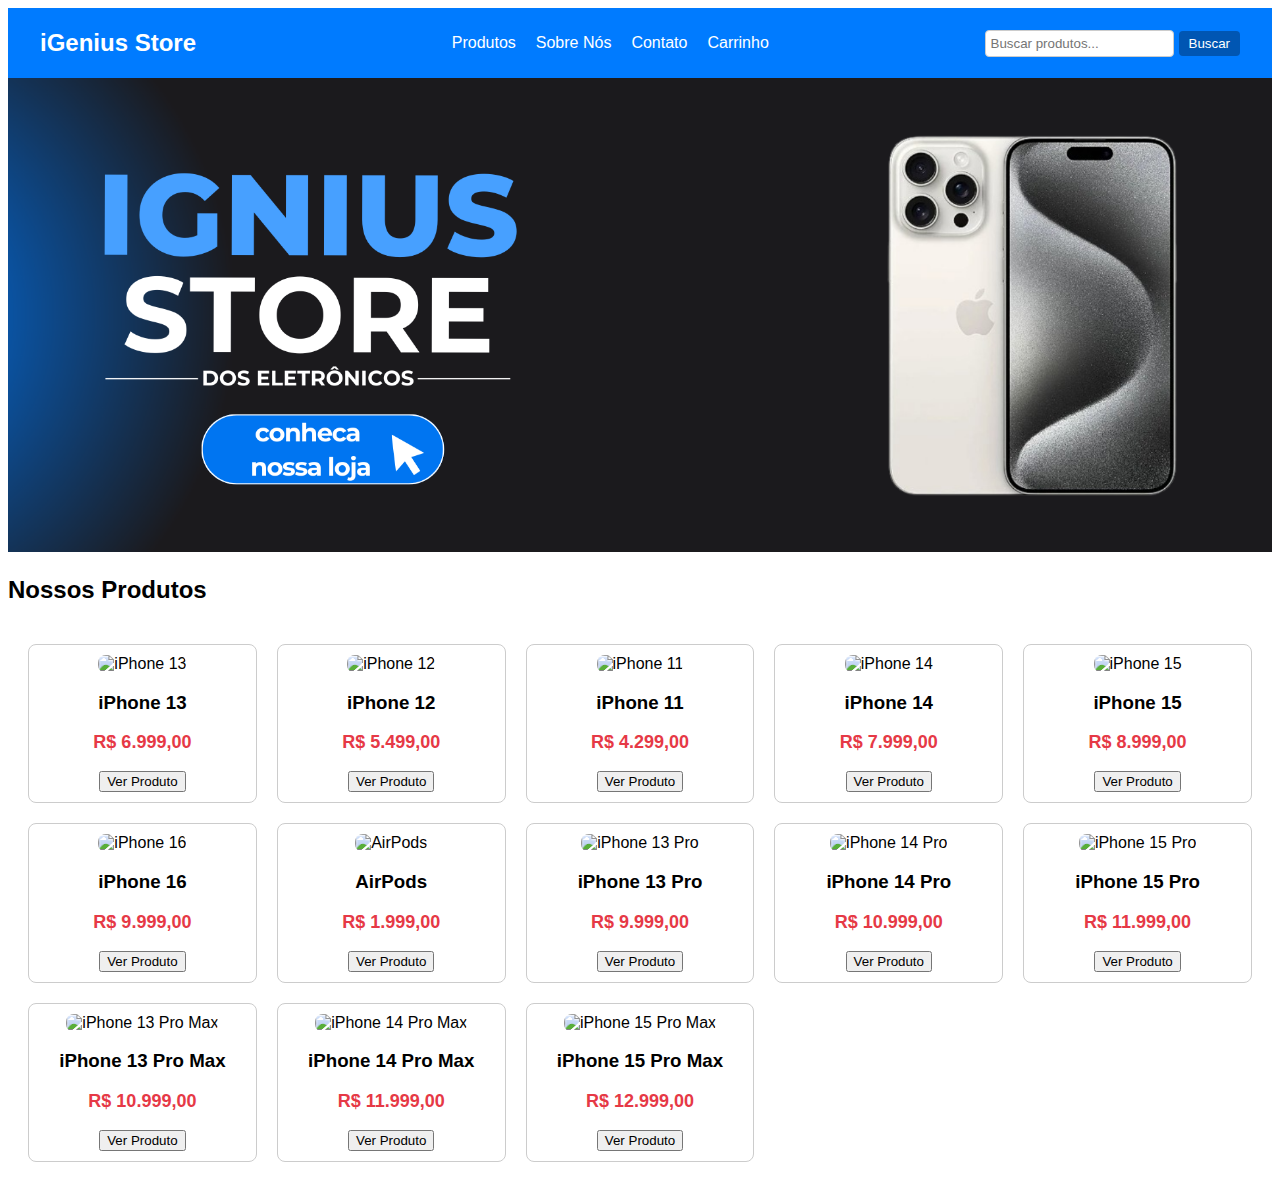
==== index.html @ 45693277 "Add files via upload" ====
<!DOCTYPE html>
<html lang="pt-br">
<head>
    <meta charset="UTF-8">
    <meta name="viewport" content="width=device-width, initial-scale=1.0, maximum-scale=1.0, user-scalable=no">
    <meta http-equiv="X-UA-Compatible" content="IE=edge">
    <title>Loja de iPhones</title>
    <link rel="stylesheet" href="styles.css">
</head>
<body>

    <!-- Cabeçalho -->
    <header>
        <div class="container">
            <div class="logo">
                <a href="#">iGenius Store</a>
            </div>
            <nav>
                <ul>
                    <li><a href="#products">Produtos</a></li>
                    <li><a href="#about">Sobre Nós</a></li>
                    <li><a href="#contact">Contato</a></li>
                    <li><a href="carrinho.html" class="cart-button">Carrinho</a></li>
                </ul>
            </nav>
            <div class="search-bar">
                <input type="text" id="search-input" placeholder="Buscar produtos...">
                <button type="button" onclick="searchProducts()">Buscar</button>
            </div>
        </div>
    </header>

    <!-- Banner -->
    <div class="hero">
        <a href="#products">
            <img src="img/bannercanva.png" alt="Banner da Loja" class="banner-image">
        </a>
    </div>
   
    <h2>Nossos Produtos</h2>
    <div class="product-grid">
        <div class="product-card">
            <img src="https://a-static.mlcdn.com.br/280x210/apple-iphone-13-128gb-estelar-tela-61-12mp/magazineluiza/234661900/d9bb81423a4ca9e0208bb75ee64fdf29.jpg" alt="iPhone 13">
            <h3>iPhone 13</h3>
            <p class="price">R$ 6.999,00</p>
            <button class="view-product" data-product="iphone13">Ver Produto</button>
        </div>
        <div class="product-card">
            <img src="https://a-static.mlcdn.com.br/280x210/iphone-12-apple-64gb-preto-tela-61-12mp-ios/magazineluiza/231147300/de49308207e6e71bf284ae465791ec93.jpg" alt="iPhone 12">
            <h3>iPhone 12</h3>
            <p class="price">R$ 5.499,00</p>
            <button class="view-product" data-product="iphone12">Ver Produto</button>
        </div>
        <div class="product-card">
            <img src="https://a-static.mlcdn.com.br/800x560/iphone-11-apple-64gb-preto-61-12mp-ios/magazineluiza/155610500/2815c001fcdff11766fcb266dca62daf.jpg" alt="iPhone 11">
            <h3>iPhone 11</h3>
            <p class="price">R$ 4.299,00</p>
            <button class="view-product" data-product="iphone11">Ver Produto</button>
        </div>
        <div class="product-card">
            <img src="https://a-static.mlcdn.com.br/280x210/apple-iphone-14-128gb-estelar-61-12mp-ios-5g/magazineluiza/237184100/b208242666e673bb1cfff75f61667947.jpg" alt="iPhone 14">
            <h3>iPhone 14</h3>
            <p class="price">R$ 7.999,00</p>
            <button class="view-product" data-product="iphone14">Ver Produto</button>
        </div>
        <div class="product-card">
            <img src="https://a-static.mlcdn.com.br/280x210/apple-iphone-15-128gb-azul-61-48mp-ios-5g/magazineluiza/238034800/7121a51025900cde71e9fde55c0c63d0.jpg" alt="iPhone 15">
            <h3>iPhone 15</h3>
            <p class="price">R$ 8.999,00</p>
            <button class="view-product" data-product="iphone15">Ver Produto</button>
        </div>
        <div class="product-card">
            <img src="https://a-static.mlcdn.com.br/280x210/apple-iphone-16-128gb-preto-61-48mp-ios-5g/magazineluiza/238720700/440df904b6fbc142c001be265bc859d6.jpg" alt="iPhone 16">
            <h3>iPhone 16</h3>
            <p class="price">R$ 9.999,00</p>
            <button class="view-product" data-product="iphone16">Ver Produto</button>
        </div>
        <div class="product-card">
            <img src="https://a-static.mlcdn.com.br/280x210/fone-compativel-iphone-airpods-pro-3a-geracao-linha-premium-agold/mimportados/09d81db4662c11ef87a24201ac18501b/bcae878747920a016d6d50fcf17aa543.jpeg" alt="AirPods">
            <h3>AirPods</h3>
            <p class="price">R$ 1.999,00</p>
            <button class="view-product" data-product="airpods">Ver Produto</button>
        </div>
        <div class="product-card">
            <img src="https://a-static.mlcdn.com.br/280x210/usado-iphone-13-pro-azul-128gb-excelente-trocafy-apple/trocafy/1414/1a028bd9de2ad90df44447508c25c2e1.jpeg" alt="iPhone 13 Pro">
            <h3>iPhone 13 Pro</h3>
            <p class="price">R$ 9.999,00</p>
            <button class="view-product" data-product="iphone13pro">Ver Produto</button>
        </div>
        <div class="product-card">
            <img src="https://a-static.mlcdn.com.br/280x210/usado-iphone-14-pro-roxo-256gb-excelente-trocafy-apple/trocafy/2616/538662b0959c381e94154081dd3f94db.jpeg" alt="iPhone 14 Pro">
            <h3>iPhone 14 Pro</h3>
            <p class="price">R$ 10.999,00</p>
            <button class="view-product" data-product="iphone14pro">Ver Produto</button>
        </div>
        <div class="product-card">
            <img src="https://a-static.mlcdn.com.br/280x210/apple-iphone-15-pro-128gb-titanio-azul-61-48mp-ios-5g/magazineluiza/237919500/4b5ba40d2fd65f25babc01e98c7dd687.jpg" alt="iPhone 15 Pro">
            <h3>iPhone 15 Pro</h3>
            <p class="price">R$ 11.999,00</p>
            <button class="view-product" data-product="iphone15pro">Ver Produto</button>
        </div>
        <div class="product-card">
            <img src="https://a-static.mlcdn.com.br/280x210/usado-iphone-13-pro-max-grafite-128gb-excelente-trocafy-apple/trocafy/1347/34e0cc7c9ad84cd8ec814fd6815f9f73.jpeg" alt="iPhone 13 Pro Max">
            <h3>iPhone 13 Pro Max</h3>
            <p class="price">R$ 10.999,00</p>
            <button class="view-product" data-product="iphone13promax">Ver Produto</button>
        </div>
        <div class="product-card">
            <img src="https://a-static.mlcdn.com.br/280x210/usado-iphone-14-pro-max-roxo-128gb-excelente-trocafy-apple/trocafy/2771/062053432e58adb384fc164a5f49a7cc.jpeg" alt="iPhone 14 Pro Max">
            <h3>iPhone 14 Pro Max</h3>
            <p class="price">R$ 11.999,00</p>
            <button class="view-product" data-product="iphone14promax">Ver Produto</button>
        </div>
        <div class="product-card">
            <img src="https://a-static.mlcdn.com.br/280x210/apple-iphone-15-pro-max-512gb-titanio-branco-67-48mp-ios-5g/magazineluiza/237926200/f7b66a8e467890d50ba22091b225c73a.jpg" alt="iPhone 15 Pro Max">
            <h3>iPhone 15 Pro Max</h3>
            <p class="price">R$ 12.999,00</p>
            <button class="view-product" data-product="iphone15promax">Ver Produto</button>
        </div>
    </div>

    <script src="java.js"></script>

</body>
</html>
---- styles.css ----
/* styles.css */
body {
    font-family: Arial, sans-serif;
}

header {
    background-color: #007bff; /* Changed to blue */
    padding: 10px 0;
}

.container {
    display: flex;
    justify-content: space-between;
    align-items: center;
    max-width: 1200px;
    margin: 0 auto;
    padding: 0 20px;
}

.logo a {
    font-size: 24px;
    font-weight: bold;
    color: white; /* Changed text color to white for better contrast */
    text-decoration: none;
}

nav ul {
    list-style: none;
    display: flex;
    gap: 20px;
}

nav ul li a {
    text-decoration: none;
    color: white; /* Changed text color to white for better contrast */
}

.search-bar {
    display: flex;
    align-items: center;
}

.search-bar input {
    padding: 5px;
    border: 1px solid #ccc;
    border-radius: 4px;
}

.search-bar button {
    padding: 5px 10px;
    margin-left: 5px;
    background-color: #0056b3; /* Darker blue for button */
    color: white;
    border: none;
    border-radius: 4px;
    cursor: pointer;
}

.search-bar button:hover {
    background-color: #004494; /* Darker blue on hover */
}

.hero {
    text-align: center; /* Center the banner */
}

.banner-image {
    width: 100%; /* Ensure the banner takes full width */
    height: auto; /* Maintain aspect ratio */
}

.product-grid {
    display: grid;
    grid-template-columns: repeat(auto-fill, minmax(200px, 1fr));
    gap: 20px;
    padding: 20px;
}

.product-card {
    border: 1px solid #ccc;
    border-radius: 8px;
    padding: 10px;
    text-align: center;
}

.product-card img {
    max-width: 100%;
    border-radius: 8px;
}

.price {
    font-size: 18px;
    font-weight: bold;
    color: #e63946;
}
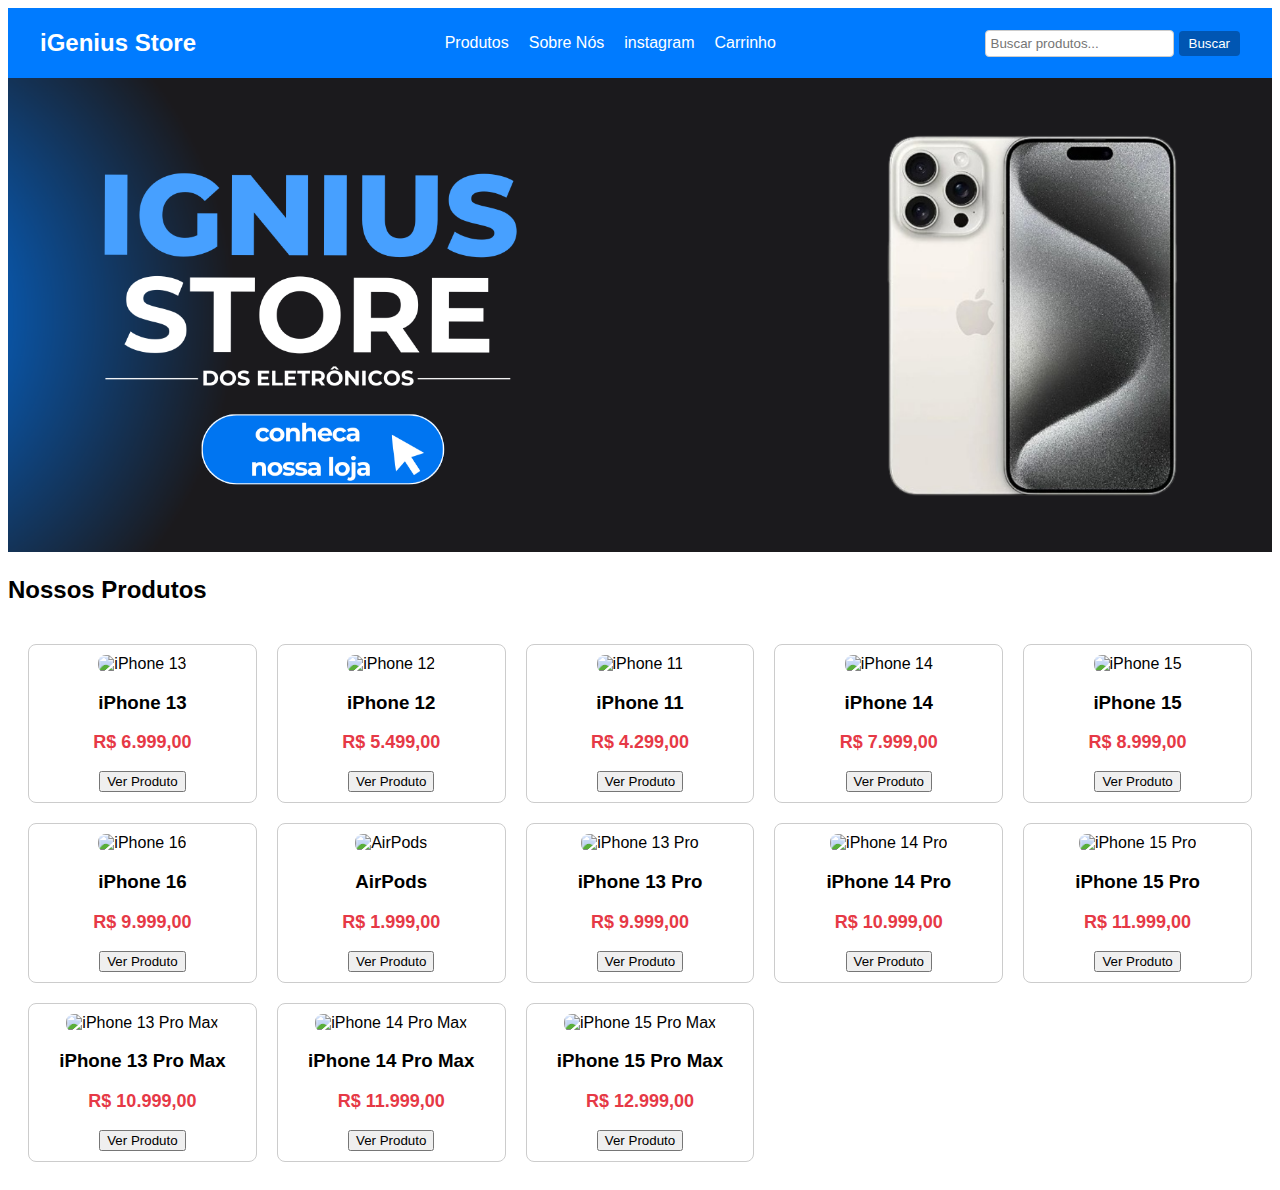
==== commit f148bc19: "Add files via upload" ====
--- a/index.html
+++ b/index.html
@@ -19,7 +19,7 @@
                 <ul>
                     <li><a href="#products">Produtos</a></li>
                     <li><a href="#about">Sobre Nós</a></li>
-                    <li><a href="#contact">Contato</a></li>
+                    <li><a href="https://www.instagram.com/store_igenius/">instagram</a></li>
                     <li><a href="carrinho.html" class="cart-button">Carrinho</a></li>
                 </ul>
             </nav>
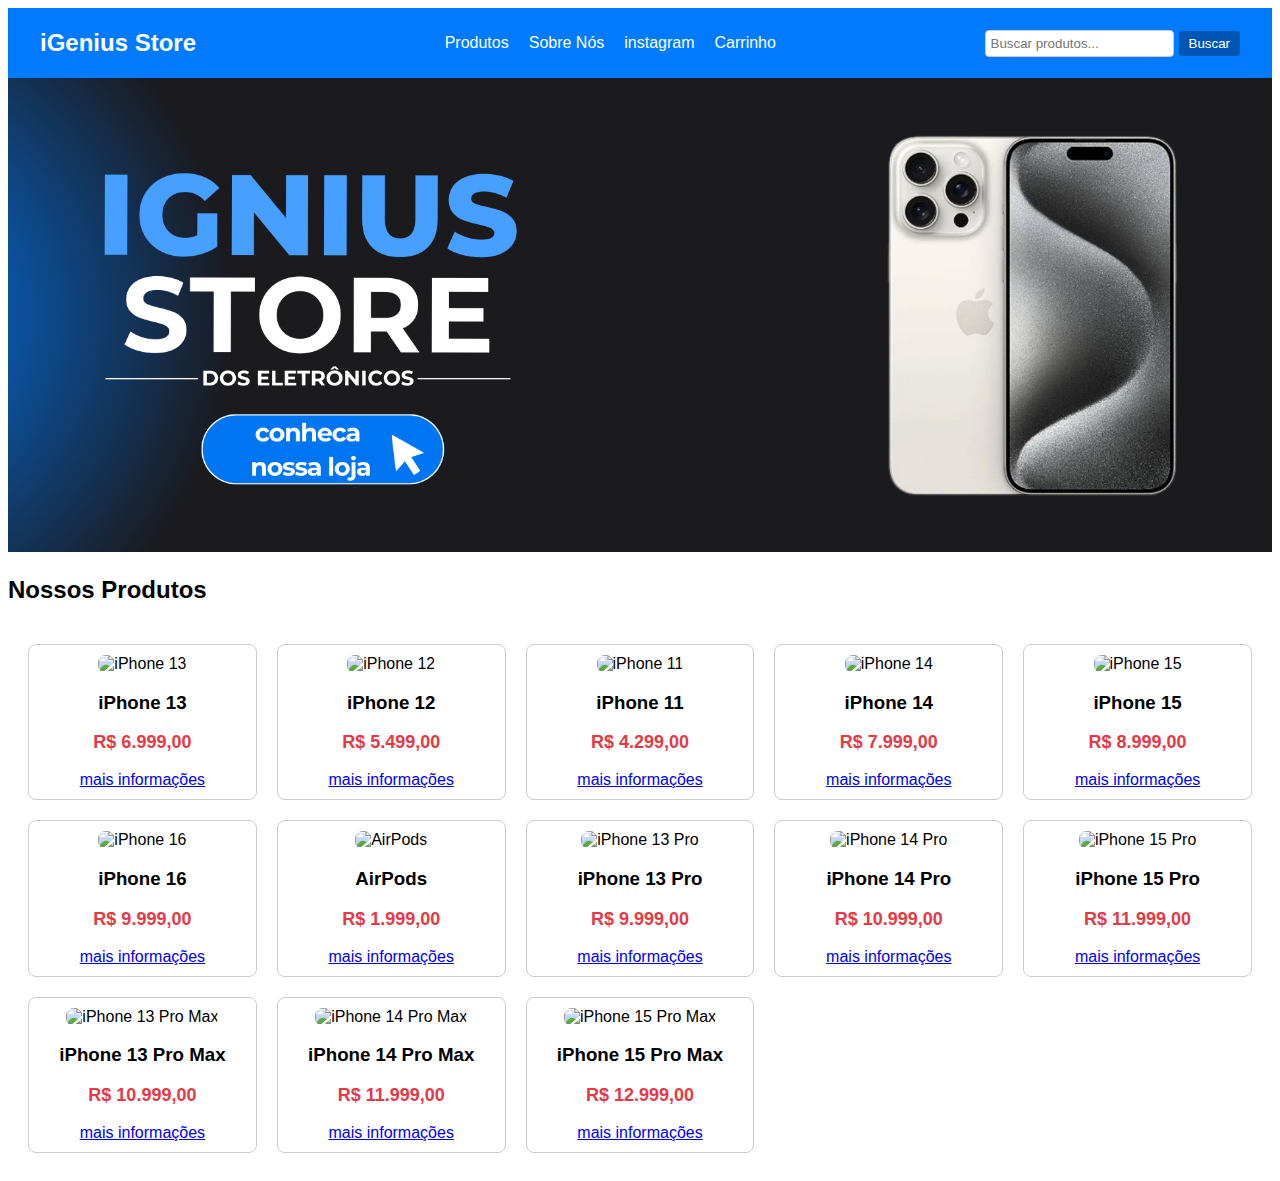
==== commit b266b143: "Add files via upload" ====
--- a/index.html
+++ b/index.html
@@ -42,80 +42,81 @@
         <div class="product-card">
             <img src="https://a-static.mlcdn.com.br/280x210/apple-iphone-13-128gb-estelar-tela-61-12mp/magazineluiza/234661900/d9bb81423a4ca9e0208bb75ee64fdf29.jpg" alt="iPhone 13">
             <h3>iPhone 13</h3>
+            
             <p class="price">R$ 6.999,00</p>
-            <button class="view-product" data-product="iphone13">Ver Produto</button>
+            <a href="https://wa.me/message/Q5IDCLX3TDGLI1" class="view-product-button" target="_blank">mais informações</a>
         </div>
         <div class="product-card">
             <img src="https://a-static.mlcdn.com.br/280x210/iphone-12-apple-64gb-preto-tela-61-12mp-ios/magazineluiza/231147300/de49308207e6e71bf284ae465791ec93.jpg" alt="iPhone 12">
             <h3>iPhone 12</h3>
             <p class="price">R$ 5.499,00</p>
-            <button class="view-product" data-product="iphone12">Ver Produto</button>
+            <a href="https://wa.me/message/Q5IDCLX3TDGLI1" class="view-product-button" target="_blank">mais informações</a>
         </div>
         <div class="product-card">
             <img src="https://a-static.mlcdn.com.br/800x560/iphone-11-apple-64gb-preto-61-12mp-ios/magazineluiza/155610500/2815c001fcdff11766fcb266dca62daf.jpg" alt="iPhone 11">
             <h3>iPhone 11</h3>
             <p class="price">R$ 4.299,00</p>
-            <button class="view-product" data-product="iphone11">Ver Produto</button>
+            <a href="https://wa.me/message/Q5IDCLX3TDGLI1" class="view-product-button" target="_blank">mais informações</a>
         </div>
         <div class="product-card">
             <img src="https://a-static.mlcdn.com.br/280x210/apple-iphone-14-128gb-estelar-61-12mp-ios-5g/magazineluiza/237184100/b208242666e673bb1cfff75f61667947.jpg" alt="iPhone 14">
             <h3>iPhone 14</h3>
             <p class="price">R$ 7.999,00</p>
-            <button class="view-product" data-product="iphone14">Ver Produto</button>
+            <a href="https://wa.me/message/Q5IDCLX3TDGLI1" class="view-product-button" target="_blank">mais informações</a>
         </div>
         <div class="product-card">
             <img src="https://a-static.mlcdn.com.br/280x210/apple-iphone-15-128gb-azul-61-48mp-ios-5g/magazineluiza/238034800/7121a51025900cde71e9fde55c0c63d0.jpg" alt="iPhone 15">
             <h3>iPhone 15</h3>
             <p class="price">R$ 8.999,00</p>
-            <button class="view-product" data-product="iphone15">Ver Produto</button>
+            <a href="https://wa.me/message/Q5IDCLX3TDGLI1" class="view-product-button" target="_blank">mais informações</a>
         </div>
         <div class="product-card">
             <img src="https://a-static.mlcdn.com.br/280x210/apple-iphone-16-128gb-preto-61-48mp-ios-5g/magazineluiza/238720700/440df904b6fbc142c001be265bc859d6.jpg" alt="iPhone 16">
             <h3>iPhone 16</h3>
             <p class="price">R$ 9.999,00</p>
-            <button class="view-product" data-product="iphone16">Ver Produto</button>
+            <a href="https://wa.me/message/Q5IDCLX3TDGLI1" class="view-product-button" target="_blank">mais informações</a>
         </div>
         <div class="product-card">
             <img src="https://a-static.mlcdn.com.br/280x210/fone-compativel-iphone-airpods-pro-3a-geracao-linha-premium-agold/mimportados/09d81db4662c11ef87a24201ac18501b/bcae878747920a016d6d50fcf17aa543.jpeg" alt="AirPods">
             <h3>AirPods</h3>
             <p class="price">R$ 1.999,00</p>
-            <button class="view-product" data-product="airpods">Ver Produto</button>
-        </div>
+            <a href="https://wa.me/message/Q5IDCLX3TDGLI1" class="view-product-button" target="_blank">mais informações</a>
+            </div>
         <div class="product-card">
             <img src="https://a-static.mlcdn.com.br/280x210/usado-iphone-13-pro-azul-128gb-excelente-trocafy-apple/trocafy/1414/1a028bd9de2ad90df44447508c25c2e1.jpeg" alt="iPhone 13 Pro">
             <h3>iPhone 13 Pro</h3>
             <p class="price">R$ 9.999,00</p>
-            <button class="view-product" data-product="iphone13pro">Ver Produto</button>
+            <a href="https://wa.me/message/Q5IDCLX3TDGLI1" class="view-product-button" target="_blank">mais informações</a>
         </div>
         <div class="product-card">
             <img src="https://a-static.mlcdn.com.br/280x210/usado-iphone-14-pro-roxo-256gb-excelente-trocafy-apple/trocafy/2616/538662b0959c381e94154081dd3f94db.jpeg" alt="iPhone 14 Pro">
             <h3>iPhone 14 Pro</h3>
             <p class="price">R$ 10.999,00</p>
-            <button class="view-product" data-product="iphone14pro">Ver Produto</button>
+            <a href="https://wa.me/message/Q5IDCLX3TDGLI1" class="view-product-button" target="_blank">mais informações</a>
         </div>
         <div class="product-card">
             <img src="https://a-static.mlcdn.com.br/280x210/apple-iphone-15-pro-128gb-titanio-azul-61-48mp-ios-5g/magazineluiza/237919500/4b5ba40d2fd65f25babc01e98c7dd687.jpg" alt="iPhone 15 Pro">
             <h3>iPhone 15 Pro</h3>
             <p class="price">R$ 11.999,00</p>
-            <button class="view-product" data-product="iphone15pro">Ver Produto</button>
+            <a href="https://wa.me/message/Q5IDCLX3TDGLI1" class="view-product-button" target="_blank">mais informações</a>
         </div>
         <div class="product-card">
             <img src="https://a-static.mlcdn.com.br/280x210/usado-iphone-13-pro-max-grafite-128gb-excelente-trocafy-apple/trocafy/1347/34e0cc7c9ad84cd8ec814fd6815f9f73.jpeg" alt="iPhone 13 Pro Max">
             <h3>iPhone 13 Pro Max</h3>
             <p class="price">R$ 10.999,00</p>
-            <button class="view-product" data-product="iphone13promax">Ver Produto</button>
+            <a href="https://wa.me/message/Q5IDCLX3TDGLI1" class="view-product-button" target="_blank">mais informações</a>
         </div>
         <div class="product-card">
             <img src="https://a-static.mlcdn.com.br/280x210/usado-iphone-14-pro-max-roxo-128gb-excelente-trocafy-apple/trocafy/2771/062053432e58adb384fc164a5f49a7cc.jpeg" alt="iPhone 14 Pro Max">
             <h3>iPhone 14 Pro Max</h3>
             <p class="price">R$ 11.999,00</p>
-            <button class="view-product" data-product="iphone14promax">Ver Produto</button>
+            <a href="https://wa.me/message/Q5IDCLX3TDGLI1" class="view-product-button" target="_blank">mais informações</a>
         </div>
         <div class="product-card">
             <img src="https://a-static.mlcdn.com.br/280x210/apple-iphone-15-pro-max-512gb-titanio-branco-67-48mp-ios-5g/magazineluiza/237926200/f7b66a8e467890d50ba22091b225c73a.jpg" alt="iPhone 15 Pro Max">
             <h3>iPhone 15 Pro Max</h3>
             <p class="price">R$ 12.999,00</p>
-            <button class="view-product" data-product="iphone15promax">Ver Produto</button>
+            <a href="https://wa.me/message/Q5IDCLX3TDGLI1" class="view-product-button" target="_blank">mais informações</a>
         </div>
     </div>
 
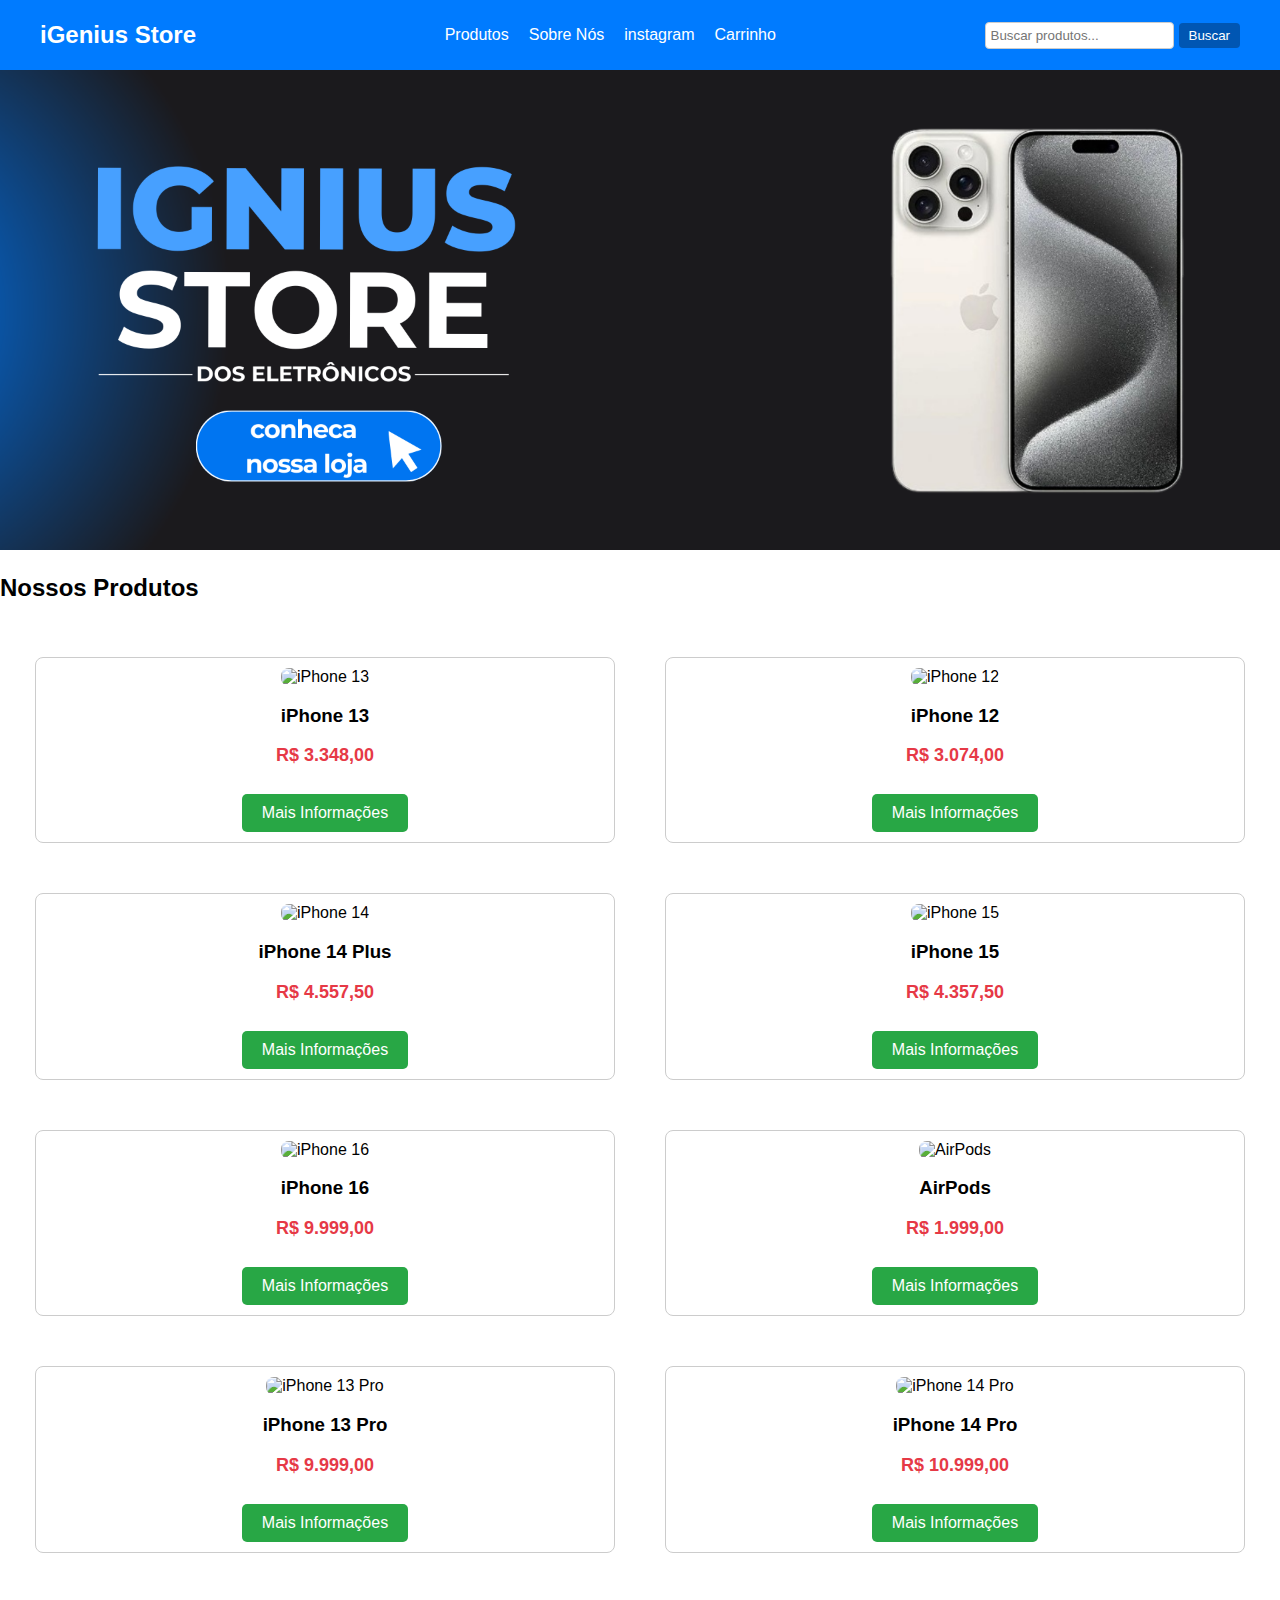
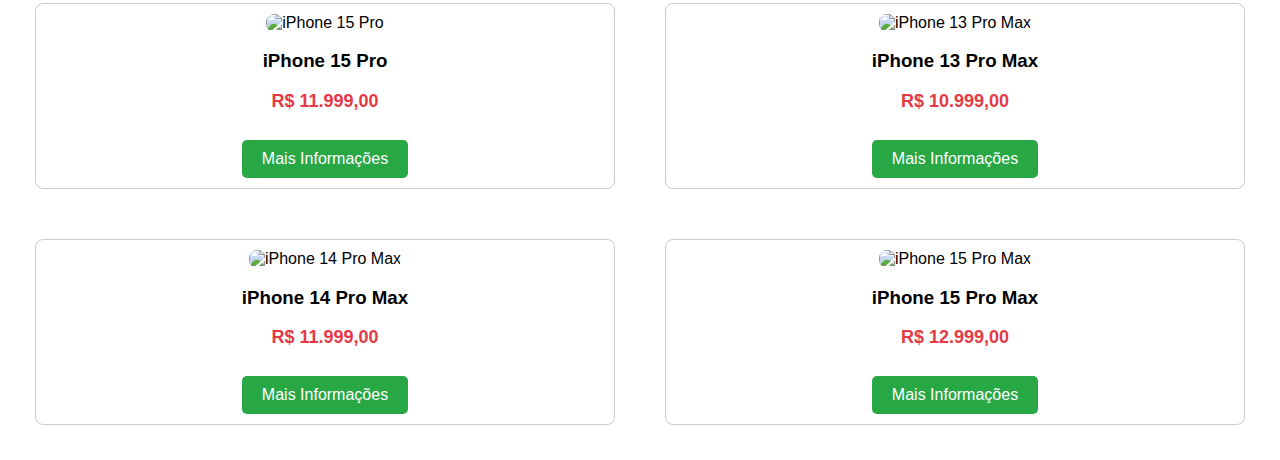
==== commit 5bf85ac6: "Add files via upload" ====
--- a/index.html
+++ b/index.html
@@ -6,6 +6,42 @@
     <meta http-equiv="X-UA-Compatible" content="IE=edge">
     <title>Loja de iPhones</title>
     <link rel="stylesheet" href="styles.css">
+    <style>
+        body {
+            margin: 0;
+            padding: 0;
+            font-family: Arial, sans-serif;
+        }
+        .container {
+            max-width: 1200px;
+            margin: 0 auto;
+            padding: 0 15px;
+        }
+        .product-grid {
+            display: flex;
+            flex-wrap: wrap;
+            justify-content: space-around;
+        }
+        .product-card {
+            flex: 1 1 calc(33.333% - 30px);
+            box-sizing: border-box;
+            margin: 15px;
+        }
+        .product-card img {
+            max-width: 100%;
+            height: auto;
+        }
+        @media (max-width: 768px) {
+            .product-card {
+                flex: 1 1 calc(50% - 30px);
+            }
+        }
+        @media (max-width: 480px) {
+            .product-card {
+                flex: 1 1 100%;
+            }
+        }
+    </style>
 </head>
 <body>
 
@@ -42,81 +78,76 @@
         <div class="product-card">
             <img src="https://a-static.mlcdn.com.br/280x210/apple-iphone-13-128gb-estelar-tela-61-12mp/magazineluiza/234661900/d9bb81423a4ca9e0208bb75ee64fdf29.jpg" alt="iPhone 13">
             <h3>iPhone 13</h3>
-            
-            <p class="price">R$ 6.999,00</p>
-            <a href="https://wa.me/message/Q5IDCLX3TDGLI1" class="view-product-button" target="_blank">mais informações</a>
+            <p class="price">R$ 3.348,00</p>
+            <a href="https://wa.me/message/Q5IDCLX3TDGLI1" class="view-product-button" target="_blank">Mais Informações</a>
         </div>
         <div class="product-card">
             <img src="https://a-static.mlcdn.com.br/280x210/iphone-12-apple-64gb-preto-tela-61-12mp-ios/magazineluiza/231147300/de49308207e6e71bf284ae465791ec93.jpg" alt="iPhone 12">
             <h3>iPhone 12</h3>
-            <p class="price">R$ 5.499,00</p>
-            <a href="https://wa.me/message/Q5IDCLX3TDGLI1" class="view-product-button" target="_blank">mais informações</a>
+            <p class="price">R$ 3.074,00</p>
+            <a href="https://wa.me/message/Q5IDCLX3TDGLI1" class="view-product-button" target="_blank">Mais Informações</a>
         </div>
-        <div class="product-card">
-            <img src="https://a-static.mlcdn.com.br/800x560/iphone-11-apple-64gb-preto-61-12mp-ios/magazineluiza/155610500/2815c001fcdff11766fcb266dca62daf.jpg" alt="iPhone 11">
-            <h3>iPhone 11</h3>
-            <p class="price">R$ 4.299,00</p>
-            <a href="https://wa.me/message/Q5IDCLX3TDGLI1" class="view-product-button" target="_blank">mais informações</a>
-        </div>
+        
         <div class="product-card">
             <img src="https://a-static.mlcdn.com.br/280x210/apple-iphone-14-128gb-estelar-61-12mp-ios-5g/magazineluiza/237184100/b208242666e673bb1cfff75f61667947.jpg" alt="iPhone 14">
-            <h3>iPhone 14</h3>
-            <p class="price">R$ 7.999,00</p>
-            <a href="https://wa.me/message/Q5IDCLX3TDGLI1" class="view-product-button" target="_blank">mais informações</a>
+            <h3>iPhone 14 Plus</h3>
+            <p class="price">R$ 4.557,50</p>
+            <a href="https://wa.me/message/Q5IDCLX3TDGLI1" class="view-product-button" target="_blank">Mais Informações</a>
         </div>
         <div class="product-card">
             <img src="https://a-static.mlcdn.com.br/280x210/apple-iphone-15-128gb-azul-61-48mp-ios-5g/magazineluiza/238034800/7121a51025900cde71e9fde55c0c63d0.jpg" alt="iPhone 15">
             <h3>iPhone 15</h3>
-            <p class="price">R$ 8.999,00</p>
-            <a href="https://wa.me/message/Q5IDCLX3TDGLI1" class="view-product-button" target="_blank">mais informações</a>
+            <p class="price">R$ 4.357,50</p>
+            <a href="https://wa.me/message/Q5IDCLX3TDGLI1" class="view-product-button" target="_blank">Mais Informações</a>
         </div>
         <div class="product-card">
             <img src="https://a-static.mlcdn.com.br/280x210/apple-iphone-16-128gb-preto-61-48mp-ios-5g/magazineluiza/238720700/440df904b6fbc142c001be265bc859d6.jpg" alt="iPhone 16">
             <h3>iPhone 16</h3>
+        
             <p class="price">R$ 9.999,00</p>
-            <a href="https://wa.me/message/Q5IDCLX3TDGLI1" class="view-product-button" target="_blank">mais informações</a>
+            <a href="https://wa.me/message/Q5IDCLX3TDGLI1" class="view-product-button" target="_blank">Mais Informações</a>
         </div>
         <div class="product-card">
             <img src="https://a-static.mlcdn.com.br/280x210/fone-compativel-iphone-airpods-pro-3a-geracao-linha-premium-agold/mimportados/09d81db4662c11ef87a24201ac18501b/bcae878747920a016d6d50fcf17aa543.jpeg" alt="AirPods">
             <h3>AirPods</h3>
             <p class="price">R$ 1.999,00</p>
-            <a href="https://wa.me/message/Q5IDCLX3TDGLI1" class="view-product-button" target="_blank">mais informações</a>
+            <a href="https://wa.me/message/Q5IDCLX3TDGLI1" class="view-product-button" target="_blank">Mais Informações</a>
             </div>
         <div class="product-card">
             <img src="https://a-static.mlcdn.com.br/280x210/usado-iphone-13-pro-azul-128gb-excelente-trocafy-apple/trocafy/1414/1a028bd9de2ad90df44447508c25c2e1.jpeg" alt="iPhone 13 Pro">
             <h3>iPhone 13 Pro</h3>
             <p class="price">R$ 9.999,00</p>
-            <a href="https://wa.me/message/Q5IDCLX3TDGLI1" class="view-product-button" target="_blank">mais informações</a>
+            <a href="https://wa.me/message/Q5IDCLX3TDGLI1" class="view-product-button" target="_blank">Mais Informações</a>
         </div>
         <div class="product-card">
             <img src="https://a-static.mlcdn.com.br/280x210/usado-iphone-14-pro-roxo-256gb-excelente-trocafy-apple/trocafy/2616/538662b0959c381e94154081dd3f94db.jpeg" alt="iPhone 14 Pro">
             <h3>iPhone 14 Pro</h3>
             <p class="price">R$ 10.999,00</p>
-            <a href="https://wa.me/message/Q5IDCLX3TDGLI1" class="view-product-button" target="_blank">mais informações</a>
+            <a href="https://wa.me/message/Q5IDCLX3TDGLI1" class="view-product-button" target="_blank">Mais Informações</a>
         </div>
         <div class="product-card">
             <img src="https://a-static.mlcdn.com.br/280x210/apple-iphone-15-pro-128gb-titanio-azul-61-48mp-ios-5g/magazineluiza/237919500/4b5ba40d2fd65f25babc01e98c7dd687.jpg" alt="iPhone 15 Pro">
             <h3>iPhone 15 Pro</h3>
             <p class="price">R$ 11.999,00</p>
-            <a href="https://wa.me/message/Q5IDCLX3TDGLI1" class="view-product-button" target="_blank">mais informações</a>
+            <a href="https://wa.me/message/Q5IDCLX3TDGLI1" class="view-product-button" target="_blank">Mais Informações</a>
         </div>
         <div class="product-card">
             <img src="https://a-static.mlcdn.com.br/280x210/usado-iphone-13-pro-max-grafite-128gb-excelente-trocafy-apple/trocafy/1347/34e0cc7c9ad84cd8ec814fd6815f9f73.jpeg" alt="iPhone 13 Pro Max">
             <h3>iPhone 13 Pro Max</h3>
             <p class="price">R$ 10.999,00</p>
-            <a href="https://wa.me/message/Q5IDCLX3TDGLI1" class="view-product-button" target="_blank">mais informações</a>
+            <a href="https://wa.me/message/Q5IDCLX3TDGLI1" class="view-product-button" target="_blank">Mais Informações</a>
         </div>
         <div class="product-card">
             <img src="https://a-static.mlcdn.com.br/280x210/usado-iphone-14-pro-max-roxo-128gb-excelente-trocafy-apple/trocafy/2771/062053432e58adb384fc164a5f49a7cc.jpeg" alt="iPhone 14 Pro Max">
             <h3>iPhone 14 Pro Max</h3>
             <p class="price">R$ 11.999,00</p>
-            <a href="https://wa.me/message/Q5IDCLX3TDGLI1" class="view-product-button" target="_blank">mais informações</a>
+            <a href="https://wa.me/message/Q5IDCLX3TDGLI1" class="view-product-button" target="_blank">Mais Informações</a>
         </div>
         <div class="product-card">
             <img src="https://a-static.mlcdn.com.br/280x210/apple-iphone-15-pro-max-512gb-titanio-branco-67-48mp-ios-5g/magazineluiza/237926200/f7b66a8e467890d50ba22091b225c73a.jpg" alt="iPhone 15 Pro Max">
             <h3>iPhone 15 Pro Max</h3>
             <p class="price">R$ 12.999,00</p>
-            <a href="https://wa.me/message/Q5IDCLX3TDGLI1" class="view-product-button" target="_blank">mais informações</a>
+            <a href="https://wa.me/message/Q5IDCLX3TDGLI1" class="view-product-button" target="_blank">Mais Informações</a>
         </div>
     </div>
 
--- a/styles.css
+++ b/styles.css
@@ -92,4 +92,60 @@
     font-size: 18px;
     font-weight: bold;
     color: #e63946;
+}
+
+.view-product-button {
+    display: inline-block;
+    padding: 10px 20px;
+    margin-top: 10px;
+    background-color: #28a745; /* Green background for a professional look */
+    color: white;
+    text-decoration: none;
+    border-radius: 5px;
+    transition: background-color 0.3s ease;
+}
+
+.view-product-button:hover {
+    background-color: #218838; /* Darker green on hover */
+}
+
+body {
+    margin: 0;
+    padding: 0;
+    font-family: Arial, sans-serif;
+}
+
+.container {
+    max-width: 1200px;
+    margin: 0 auto;
+    padding: 0 15px;
+}
+
+.product-grid {
+    display: flex;
+    flex-wrap: wrap;
+    justify-content: space-around;
+}
+
+.product-card {
+    flex: 1 1 calc(33.333% - 30px);
+    box-sizing: border-box;
+    margin: 15px;
+}
+
+.product-card img {
+    max-width: 100%;
+    height: auto;
+}
+
+@media (max-width: 768px) {
+    .product-card {
+        flex: 1 1 calc(50% - 30px);
+    }
+}
+
+@media (max-width: 480px) {
+    .product-card {
+        flex: 1 1 100%;
+    }
 }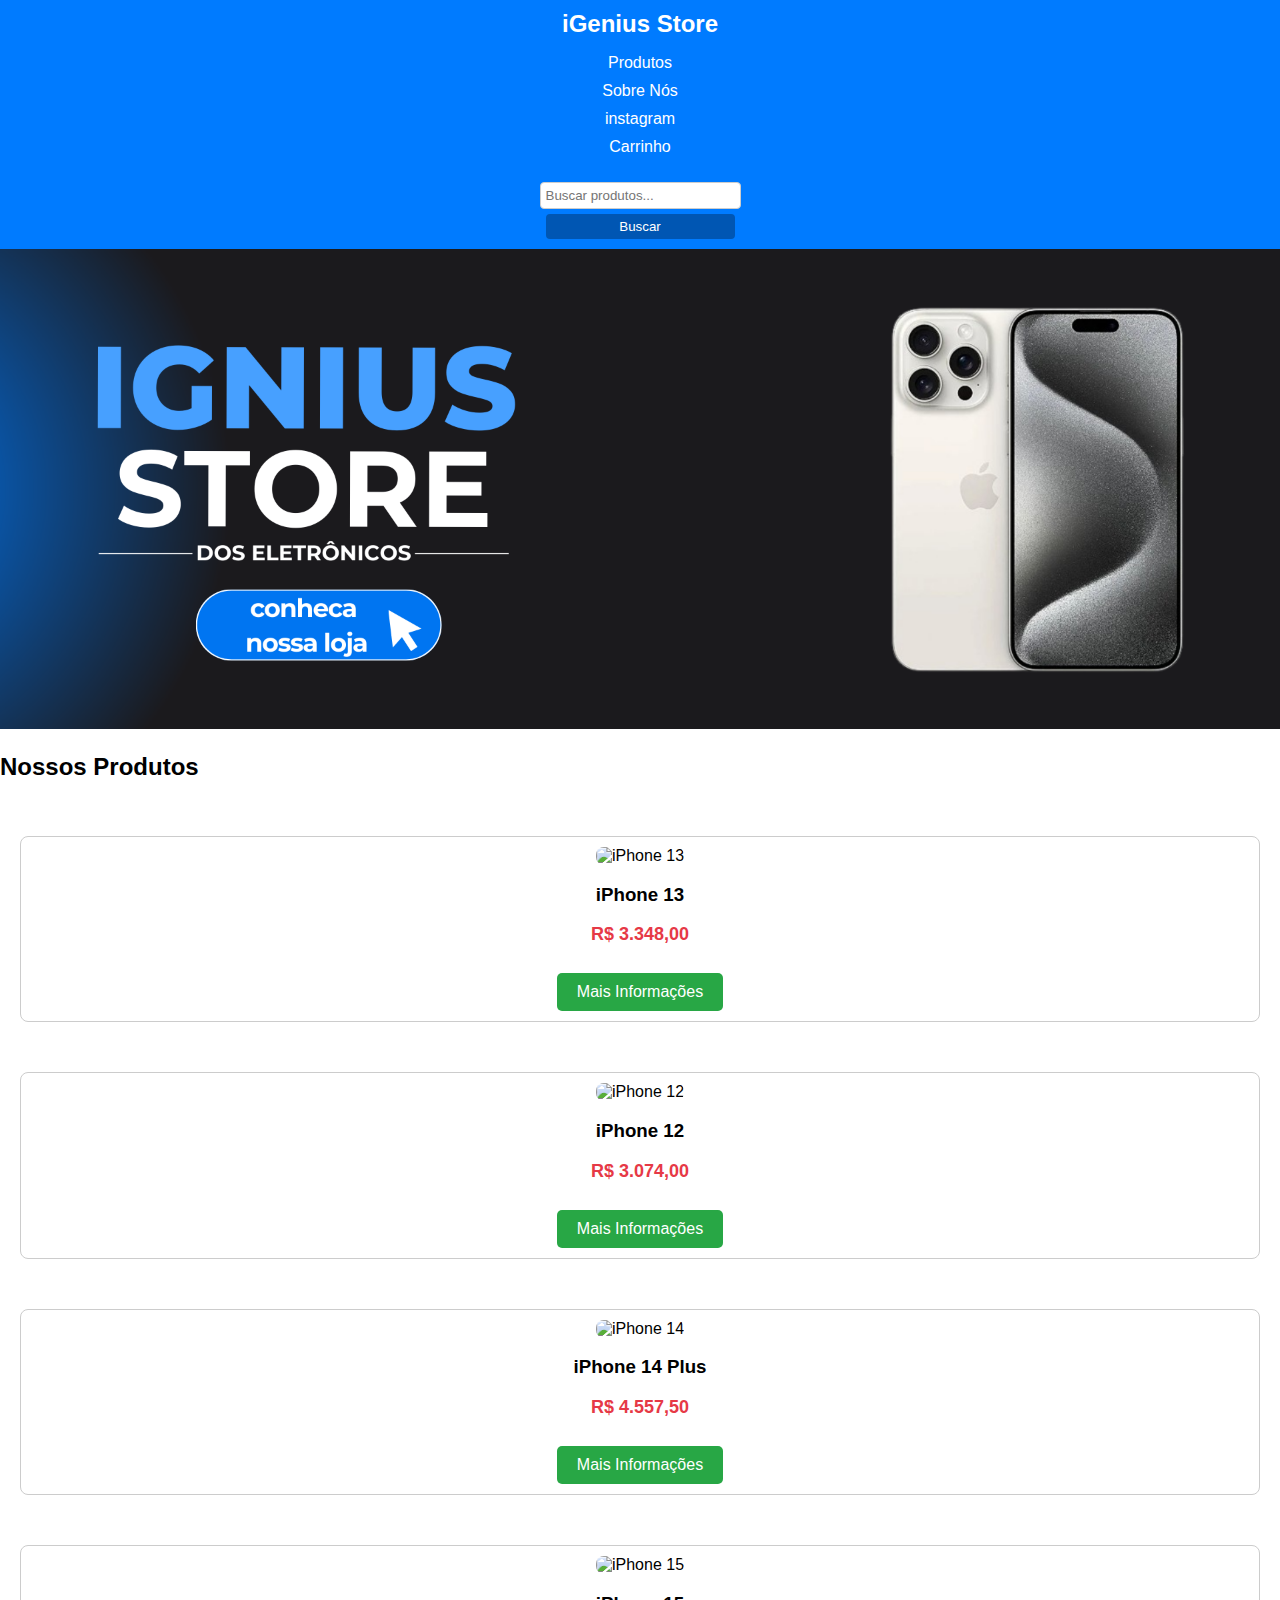
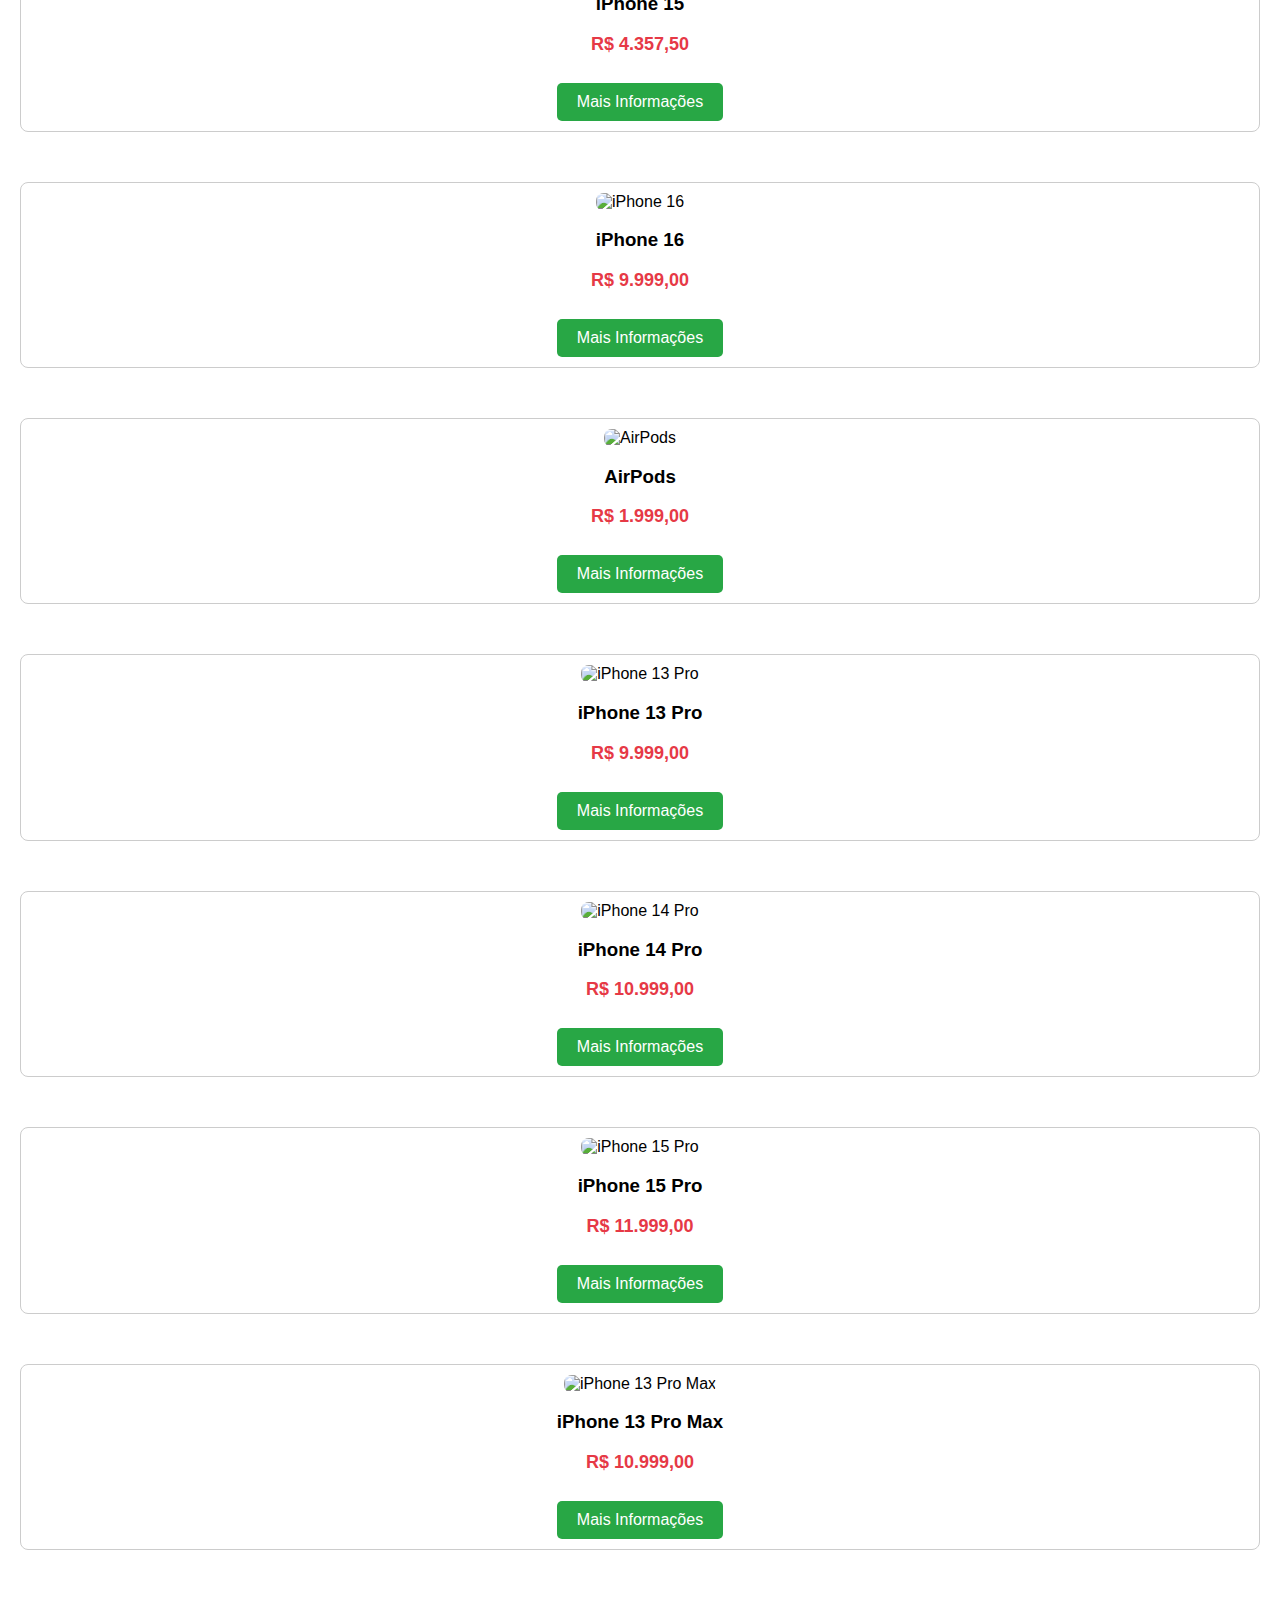
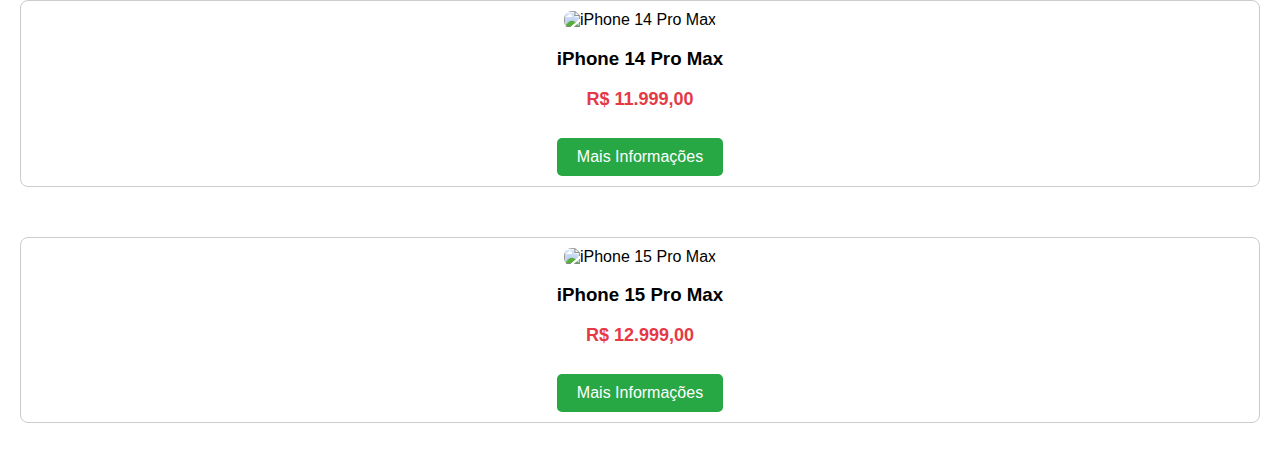
==== commit f961c3cd: "Add files via upload" ====
--- a/index.html
+++ b/index.html
@@ -13,7 +13,7 @@
             font-family: Arial, sans-serif;
         }
         .container {
-            max-width: 1200px;
+            max-width: 100%;
             margin: 0 auto;
             padding: 0 15px;
         }
@@ -23,23 +23,13 @@
             justify-content: space-around;
         }
         .product-card {
-            flex: 1 1 calc(33.333% - 30px);
+            flex: 1 1 100%;
             box-sizing: border-box;
-            margin: 15px;
+            margin: 15px 0;
         }
         .product-card img {
             max-width: 100%;
             height: auto;
-        }
-        @media (max-width: 768px) {
-            .product-card {
-                flex: 1 1 calc(50% - 30px);
-            }
-        }
-        @media (max-width: 480px) {
-            .product-card {
-                flex: 1 1 100%;
-            }
         }
     </style>
 </head>
--- a/styles.css
+++ b/styles.css
@@ -1,77 +1,88 @@
 /* styles.css */
 body {
     font-family: Arial, sans-serif;
+    margin: 0;
+    padding: 0;
 }
 
 header {
-    background-color: #007bff; /* Changed to blue */
+    background-color: #007bff;
     padding: 10px 0;
 }
 
 .container {
     display: flex;
-    justify-content: space-between;
+    flex-direction: column;
     align-items: center;
-    max-width: 1200px;
+    max-width: 100%;
     margin: 0 auto;
-    padding: 0 20px;
+    padding: 0 10px;
 }
 
 .logo a {
     font-size: 24px;
     font-weight: bold;
-    color: white; /* Changed text color to white for better contrast */
+    color: white;
     text-decoration: none;
 }
 
 nav ul {
     list-style: none;
     display: flex;
-    gap: 20px;
+    flex-direction: column;
+    align-items: center;
+    gap: 10px;
+    padding: 0;
 }
 
 nav ul li a {
     text-decoration: none;
-    color: white; /* Changed text color to white for better contrast */
+    color: white;
 }
 
 .search-bar {
     display: flex;
+    flex-direction: column;
     align-items: center;
+    margin-top: 10px;
 }
 
 .search-bar input {
     padding: 5px;
     border: 1px solid #ccc;
     border-radius: 4px;
+    width: 100%;
+    max-width: 300px;
 }
 
 .search-bar button {
     padding: 5px 10px;
-    margin-left: 5px;
-    background-color: #0056b3; /* Darker blue for button */
+    margin-top: 5px;
+    background-color: #0056b3;
     color: white;
     border: none;
     border-radius: 4px;
     cursor: pointer;
+    width: 100%;
+    max-width: 300px;
 }
 
 .search-bar button:hover {
-    background-color: #004494; /* Darker blue on hover */
+    background-color: #004494;
 }
 
 .hero {
-    text-align: center; /* Center the banner */
+    text-align: center;
 }
 
 .banner-image {
-    width: 100%; /* Ensure the banner takes full width */
-    height: auto; /* Maintain aspect ratio */
+    width: 100%;
+    height: auto;
 }
 
 .product-grid {
     display: grid;
-    grid-template-columns: repeat(auto-fill, minmax(200px, 1fr));
+    grid-template-columns: 1fr;
     gap: 20px;
     padding: 20px;
 }
@@ -98,7 +109,7 @@
     display: inline-block;
     padding: 10px 20px;
     margin-top: 10px;
-    background-color: #28a745; /* Green background for a professional look */
+    background-color: #28a745;
     color: white;
     text-decoration: none;
     border-radius: 5px;
@@ -106,46 +117,11 @@
 }
 
 .view-product-button:hover {
-    background-color: #218838; /* Darker green on hover */
+    background-color: #218838;
 }
 
-body {
-    margin: 0;
-    padding: 0;
-    font-family: Arial, sans-serif;
-}
-
-.container {
-    max-width: 1200px;
-    margin: 0 auto;
-    padding: 0 15px;
-}
-
-.product-grid {
-    display: flex;
-    flex-wrap: wrap;
-    justify-content: space-around;
-}
-
-.product-card {
-    flex: 1 1 calc(33.333% - 30px);
-    box-sizing: border-box;
-    margin: 15px;
-}
-
-.product-card img {
-    max-width: 100%;
-    height: auto;
-}
-
-@media (max-width: 768px) {
-    .product-card {
-        flex: 1 1 calc(50% - 30px);
-    }
-}
-
-@media (max-width: 480px) {
-    .product-card {
-        flex: 1 1 100%;
+@media (min-width: 480px) {
+    .product-grid {
+        grid-template-columns: repeat(auto-fill, minmax(200px, 1fr));
     }
 }